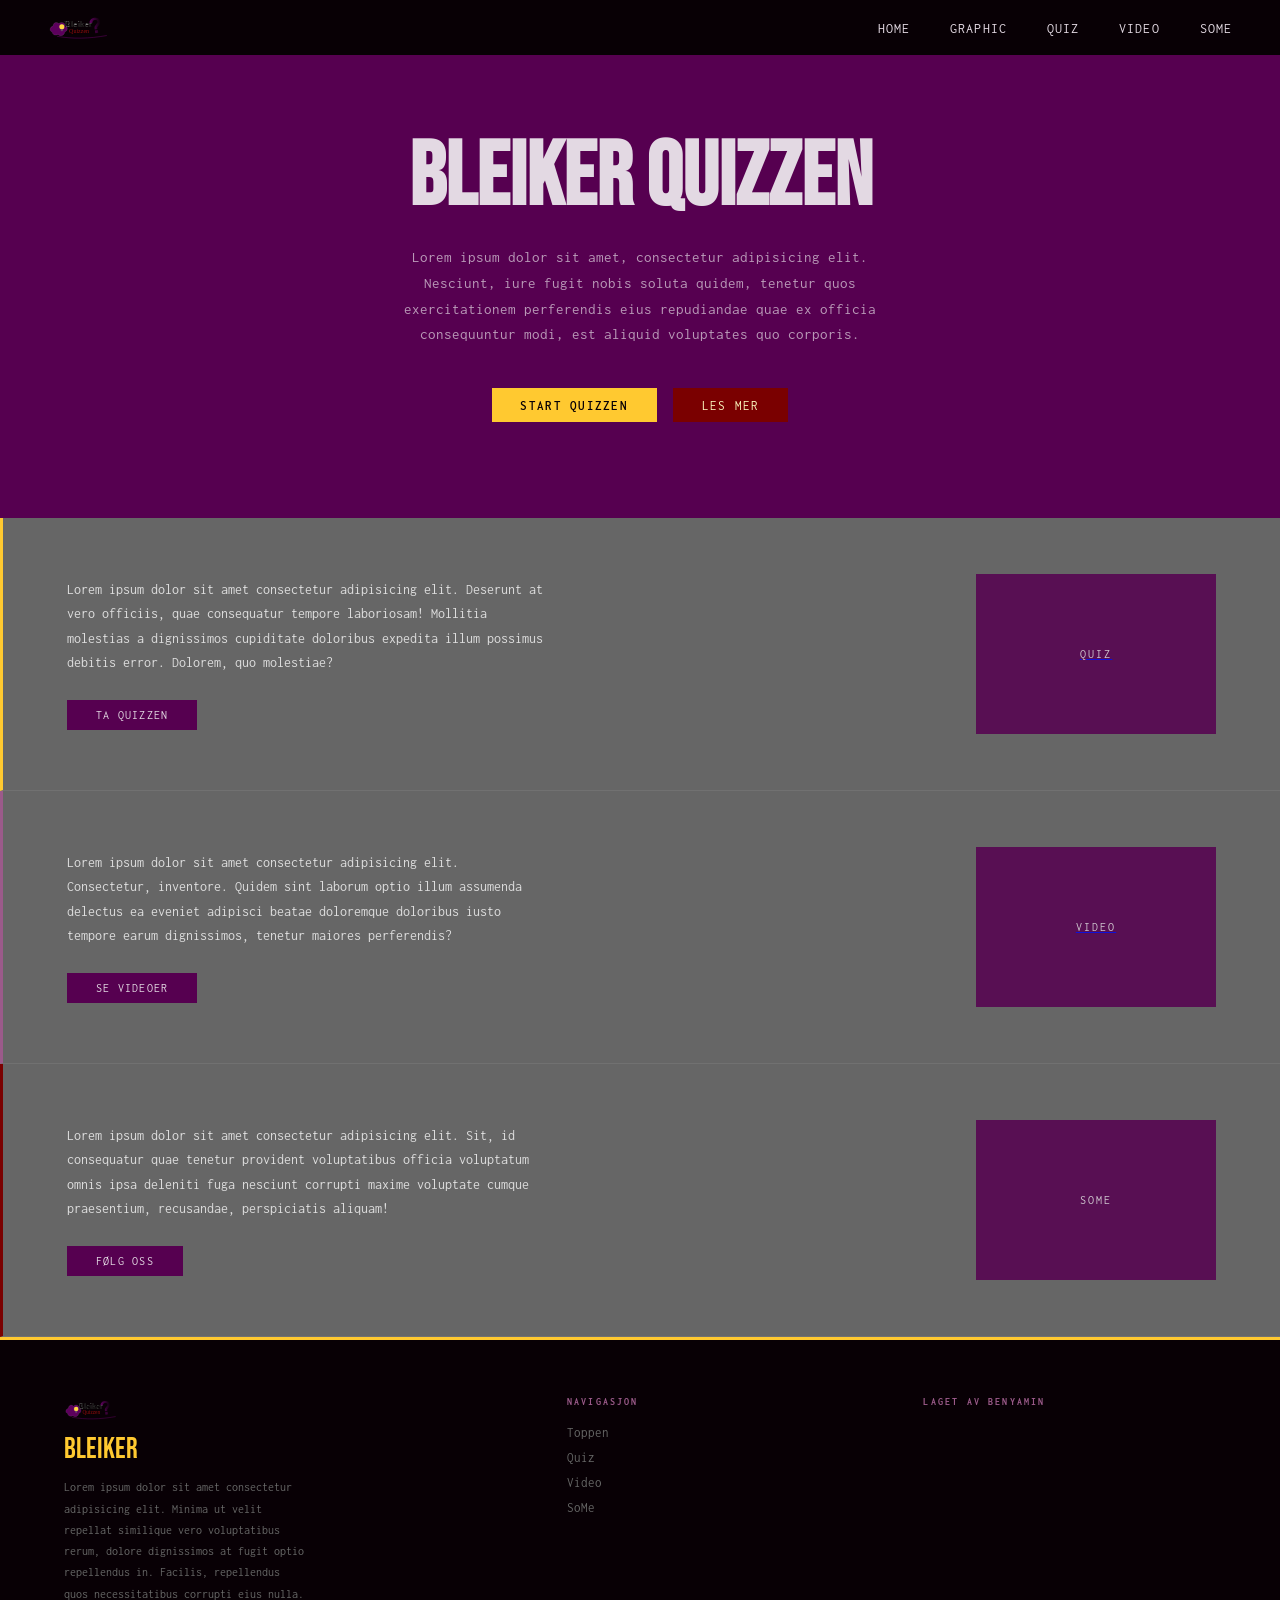
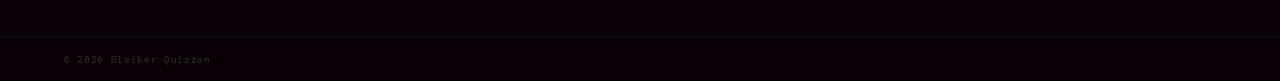
==== index.html @ 8be4f92f "first commit i forgot" ====
<html lang="en">
<head>
    <meta charset="UTF-8">
    <meta name="viewport" content="width=device-width, initial-scale=1.0">
    <title>Document</title>
    <link rel="stylesheet" href="./css/main.css">
</head>
<body>
    <!-- NAV -->
<nav>
    <a href="./index.html">
 <img src="./img/logo.svg" alt="logo" class="logo"/>
 </a>
  <ul class="nav-links">
    <li><a href="./index.html">Home</a></li>
    <li><a href="./html/graphic.html">Graphic</a></li>
    <li><a href="./html/quiz.html" class="nav-active">Quiz</a></li>
    <li><a href="./html/video.html">Video</a></li>
    <li><a href="./html/some.html">SoMe</a></li>
  </ul>
</nav>

<!-- HERO -->
<section class="hero">
  <h1>Bleiker Quizzen</h1>
  <p>
    Lorem ipsum dolor sit amet, consectetur adipisicing elit. Nesciunt, iure fugit nobis soluta quidem, tenetur quos exercitationem perferendis eius repudiandae quae ex officia consequuntur modi, est aliquid voluptates quo corporis.
  </p>
  <div class="hero-btns">
    <a href="./html/quiz.html" class="btn btn-hero">Start quizzen</a>
    <a href="#info" class="btn btn-hero2">Les mer</a>
  </div>
</section>

<!-- INFO ROWS -->
<section class="rows" id="info">

  <div class="row-item" id="quiz">
    <div class="row-text">
      <p>
        Lorem ipsum dolor sit amet consectetur adipisicing elit. Deserunt at vero officiis, quae consequatur tempore laboriosam! Mollitia molestias a dignissimos cupiditate doloribus expedita illum possimus debitis error. Dolorem, quo molestiae?
      </p>
      <a href="./html/quiz.html" class="btn-row">Ta quizzen</a>
    </div>
    <a href="./html/quiz.html">
    <div class="video-box">Quiz</div>
    </a>
  </div>

  <div class="row-item" id="video">
    <div class="row-text">
      <p>
     Lorem ipsum dolor sit amet consectetur adipisicing elit. Consectetur, inventore. Quidem sint laborum optio illum assumenda delectus ea eveniet adipisci beatae doloremque doloribus iusto tempore earum dignissimos, tenetur maiores perferendis?
      </p>
      <a href="./html/video.html" class="btn-row">Se videoer</a>
    </div>
    <a href="./html/video.html">
    <div class="video-box">Video</div>
    </a>
  </div>

  <div class="row-item" id="some">
    <div class="row-text">
      <p>
        Lorem ipsum dolor sit amet consectetur adipisicing elit. Sit, id consequatur quae tenetur provident voluptatibus officia voluptatum omnis ipsa deleniti fuga nesciunt corrupti maxime voluptate cumque praesentium, recusandae, perspiciatis aliquam!
      </p>
      <a href="#" class="btn-row">Følg oss</a>
    </div>
    <div class="video-box">SoMe</div>
  </div>

</section>

<!-- FOOTER -->
<footer>
  <div>
      <img src="./img/logo.svg" alt="logo" class="logo"/> 
      <div class="f-logo">Bleiker</div>
    <p class="f-sub">
      Lorem ipsum dolor sit amet consectetur adipisicing elit. Minima ut velit repellat similique vero voluptatibus rerum, dolore dignissimos at fugit optio repellendus in. Facilis, repellendus quos necessitatibus corrupti eius nulla.
    </p>
  </div>
  <div class="f-col">
    <h5>Navigasjon</h5>
    <ul>
        <li><a href="./index.html">Toppen</a></li>
        <li><a href="./html/quiz.html">Quiz</a></li>
        <li><a href="./html/video.html">Video</a></li>
      <li><a href="./html/some.html">SoMe</a></li>
    </ul>
  </div>
  <div class="f-col">
    <h5>laget av Benyamin</h5>
  </div>
</footer>
<div class="f-bottom">
  <p>© 2026 Bleiker Quizzen</p>
  
</div>

</body>
</html>
---- css/main.css ----
@import url('https://fonts.googleapis.com/css2?family=Bebas+Neue&family=Inconsolata:wght@300;400;600&display=swap');

/* ── VARIABLES ── */
:root {
  --yellow: #FFC930;
  --purple: #560050;
  --light:  #E3D9E3;
  --red:    #7A0000;
  --cream:  #FDFAC0;
  --grey:   #666666;
  --rose:   #9B5A8A;
  --black:  #080005;
}

/* ── RESET ── */
* { margin: 0; padding: 0; box-sizing: border-box; }
html { scroll-behavior: smooth; }

body {
  background: var(--black);
  color: var(--light);
  font-family: 'Inconsolata', monospace;
  font-weight: 400;
}

/* ── NAV ── */
nav {
  display: flex;
  align-items: center;
  justify-content: space-between;
  padding: 0 3rem;
  height: 56px;
  background: var(--black);
  border-bottom: 1px solid var(--purple);
  position: sticky;
  top: 0;
  z-index: 99;
}

nav .logo {
  height: 32px;
  width: auto;
}

.nav-links {
  display: flex;
  gap: 2.5rem;
  list-style: none;
}

.nav-links a {
  text-decoration: none;
  color: var(--light);
  font-size: 0.85rem;
  letter-spacing: 0.08em;
  text-transform: uppercase;
  transition: color .15s;
}

.nav-links a:hover { color: var(--yellow); }

/* ── HERO ── */
.hero {
  background: var(--purple);
  padding: 5rem 3rem 6rem;
  text-align: center;
}

.hero h1 {
  font-family: 'Bebas Neue', sans-serif;
  font-size: clamp(3rem, 7vw, 6rem);
  color: var(--light);
  line-height: 0.95;
  margin-bottom: 1.5rem;
}

.hero p {
  font-size: 0.92rem;
  color: var(--light);
  line-height: 1.75;
  max-width: 500px;
  margin: 0 auto 2.5rem;
  opacity: 0.7;
}

.hero-btns {
  display: flex;
  gap: 1rem;
  justify-content: center;
  flex-wrap: wrap;
}

/* ── BUTTONS ── */
.btn {
  font-family: 'Inconsolata', monospace;
  font-size: 0.8rem;
  letter-spacing: 0.1em;
  text-transform: uppercase;
  padding: 0.65rem 1.8rem;
  border: none;
  cursor: pointer;
  text-decoration: none;
  display: inline-block;
  transition: opacity .15s, transform .1s;
}

.btn:hover { opacity: 0.82; transform: translateY(-1px); }

.btn-hero  { background: var(--yellow); color: var(--black); font-weight: 600; }
.btn-hero2 { background: var(--red);    color: var(--cream); }

/* ── ROWS SECTION ── */
.rows {
  background: var(--grey);
}

.row-item {
  display: grid;
  grid-template-columns: 1fr auto;
  gap: 3rem;
  align-items: center;
  padding: 3.5rem 4rem;
  border-bottom: 1px solid rgba(255,255,255,0.07);
}

/* #quiz, #video, #some are already handled by .row-item */
#quiz  { border-left: 3px solid var(--yellow); }
#video { border-left: 3px solid var(--rose); }
#some  { border-left: 3px solid var(--red); }

.row-text p {
  font-size: 0.85rem;
  line-height: 1.8;
  color: #ddd;
  max-width: 480px;
  margin-bottom: 1.5rem;
}

.btn-row {
  background: var(--purple);
  color: var(--light);
  font-family: 'Inconsolata', monospace;
  font-size: 0.78rem;
  letter-spacing: 0.1em;
  text-transform: uppercase;
  padding: 0.55rem 1.8rem;
  border: none;
  cursor: pointer;
  text-decoration: none;
  display: inline-block;
  transition: background .15s;
}

.btn-row:hover { background: var(--rose); }

.video-box {
  width: 240px;
  height: 160px;
  background: var(--purple);
  display: flex;
  align-items: center;
  justify-content: center;
  flex-shrink: 0;
  color: var(--light);
  font-size: 0.72rem;
  letter-spacing: 0.18em;
  text-transform: uppercase;
  opacity: 0.85;
}

/* ── FOOTER ── */
footer {
  background: var(--black);
  border-top: 3px solid var(--yellow);
  padding: 3.5rem 4rem 2rem;
  display: grid;
  grid-template-columns: 1.5fr 1fr 1fr;
  gap: 4rem;
}

footer .logo {
  height: 28px;
  width: auto;
  margin-bottom: 0.5rem;
  display: block;
}

.f-logo {
  font-family: 'Bebas Neue', sans-serif;
  font-size: 1.8rem;
  color: var(--yellow);
  margin-bottom: 0.6rem;
}

.f-sub {
  font-size: 0.78rem;
  color: var(--grey);
  line-height: 1.7;
  max-width: 240px;
}

.f-col h5 {
  font-size: 0.62rem;
  letter-spacing: 0.22em;
  text-transform: uppercase;
  color: var(--rose);
  margin-bottom: 1rem;
}

.f-col ul { list-style: none; }
.f-col li { margin-bottom: 0.5rem; }

.f-col a {
  text-decoration: none;
  color: var(--grey);
  font-size: 0.82rem;
  transition: color .15s;
}

.f-col a:hover { color: var(--yellow); }

/* ── FOOTER BOTTOM BAR ── */
.f-bottom {
  background: var(--black);
  border-top: 1px solid rgba(255,255,255,0.05);
  padding: 1rem 4rem;
}

.f-bottom p {
  font-size: 0.7rem;
  color: rgba(255,255,255,0.18);
  letter-spacing: 0.06em;
}

/* ── RESPONSIVE ── */
@media (max-width: 768px) {
  nav { padding: 0 1.2rem; }
  .nav-links { gap: 1.2rem; }

  .hero { padding: 4rem 1.5rem 5rem; }

  .row-item {
    grid-template-columns: 1fr;
    padding: 2.5rem 1.5rem;
  }

  .video-box { width: 100%; height: 140px; }

  footer {
    grid-template-columns: 1fr;
    padding: 2.5rem 1.5rem;
    gap: 2rem;
  }

  .f-bottom { padding: 1rem 1.5rem; }
}
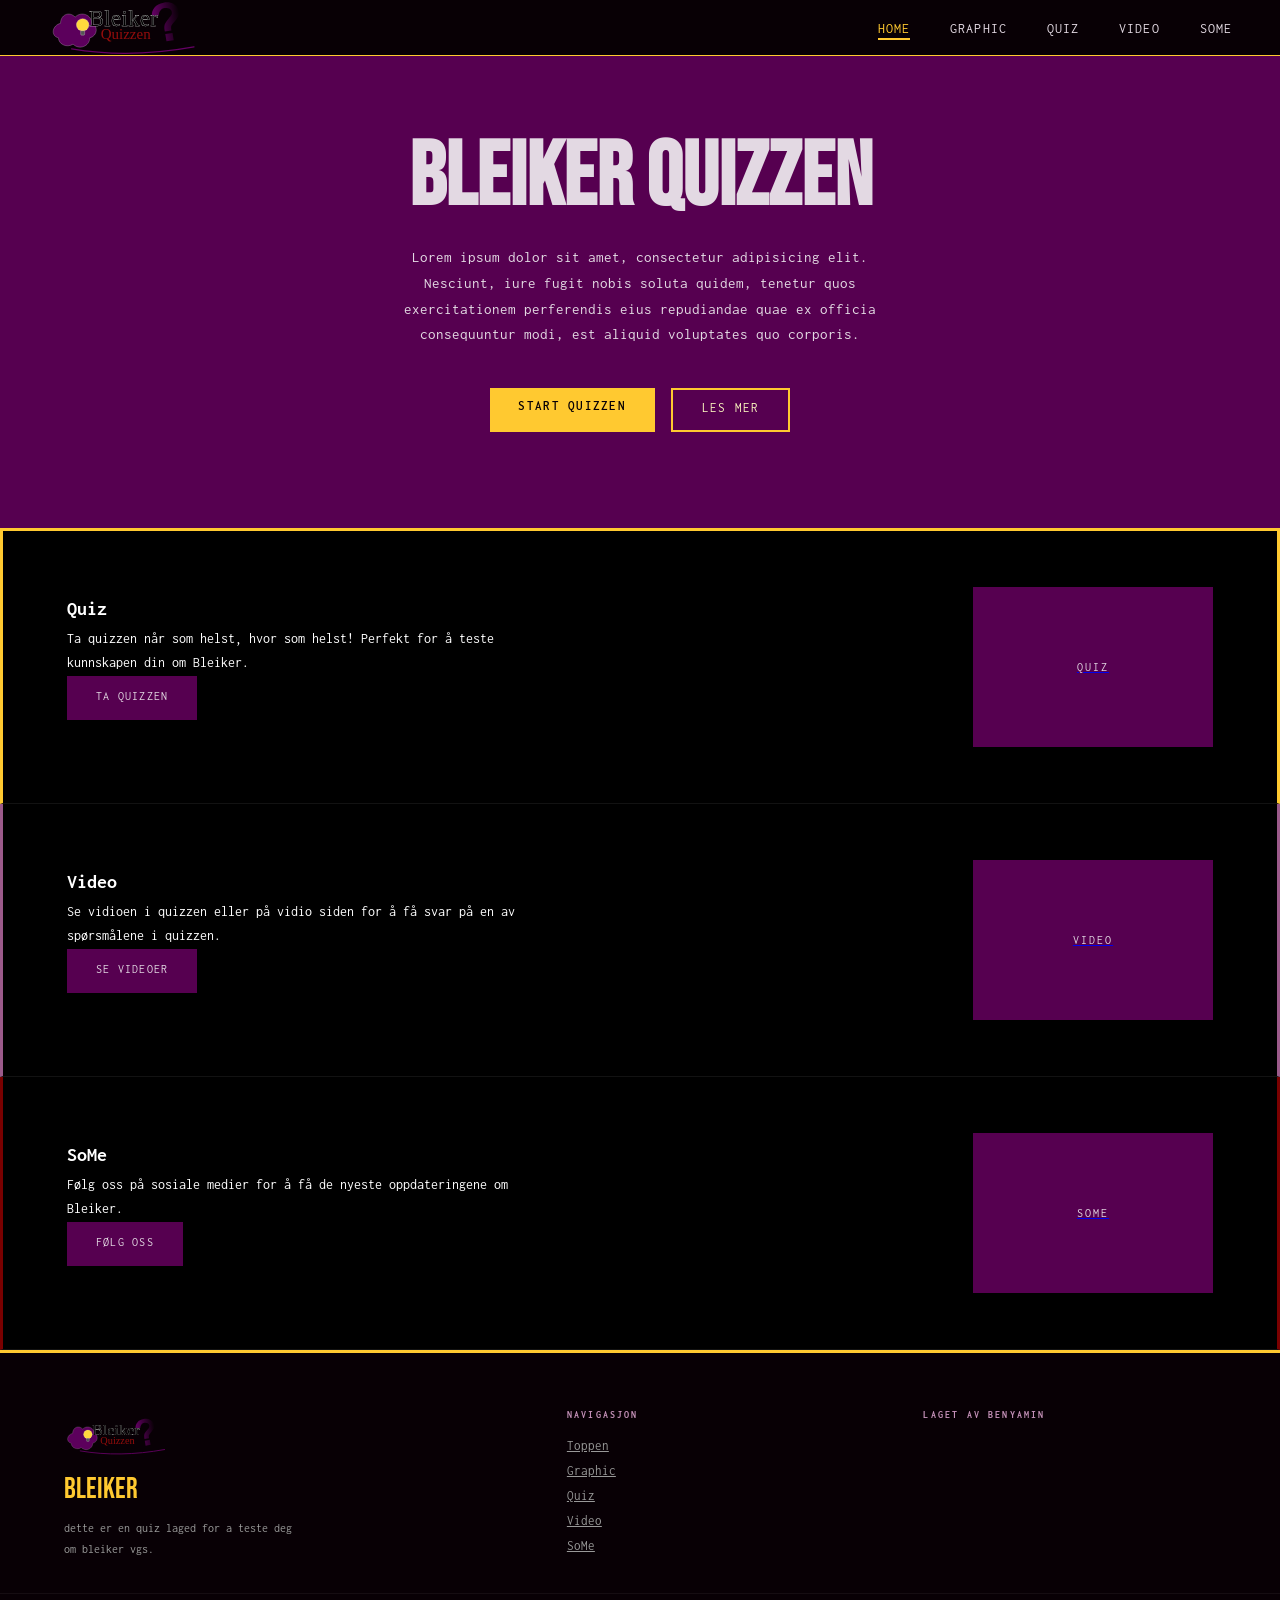
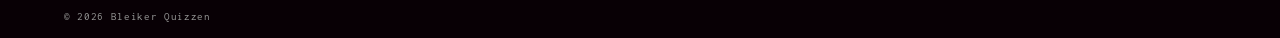
==== commit ebf86708: "done with almost evrytinggg" ====
--- a/index.html
+++ b/index.html
@@ -12,9 +12,9 @@
  <img src="./img/logo.svg" alt="logo" class="logo"/>
  </a>
   <ul class="nav-links">
-    <li><a href="./index.html">Home</a></li>
+    <li><a href="./index.html" class="nav-active">Home</a></li>
     <li><a href="./html/graphic.html">Graphic</a></li>
-    <li><a href="./html/quiz.html" class="nav-active">Quiz</a></li>
+    <li><a href="./html/quiz.html" ">Quiz</a></li>
     <li><a href="./html/video.html">Video</a></li>
     <li><a href="./html/some.html">SoMe</a></li>
   </ul>
@@ -37,9 +37,8 @@
 
   <div class="row-item" id="quiz">
     <div class="row-text">
-      <p>
-        Lorem ipsum dolor sit amet consectetur adipisicing elit. Deserunt at vero officiis, quae consequatur tempore laboriosam! Mollitia molestias a dignissimos cupiditate doloribus expedita illum possimus debitis error. Dolorem, quo molestiae?
-      </p>
+      <h1>Quiz</h1>
+      <p>Ta quizzen når som helst, hvor som helst! Perfekt for å teste kunnskapen din om Bleiker.</p>
       <a href="./html/quiz.html" class="btn-row">Ta quizzen</a>
     </div>
     <a href="./html/quiz.html">
@@ -49,8 +48,9 @@
 
   <div class="row-item" id="video">
     <div class="row-text">
+      <h1>Video</h1>
       <p>
-     Lorem ipsum dolor sit amet consectetur adipisicing elit. Consectetur, inventore. Quidem sint laborum optio illum assumenda delectus ea eveniet adipisci beatae doloremque doloribus iusto tempore earum dignissimos, tenetur maiores perferendis?
+     Se vidioen i quizzen eller på vidio siden for å få svar på en av spørsmålene i quizzen.
       </p>
       <a href="./html/video.html" class="btn-row">Se videoer</a>
     </div>
@@ -61,12 +61,15 @@
 
   <div class="row-item" id="some">
     <div class="row-text">
+      <h1>SoMe</h1>
       <p>
-        Lorem ipsum dolor sit amet consectetur adipisicing elit. Sit, id consequatur quae tenetur provident voluptatibus officia voluptatum omnis ipsa deleniti fuga nesciunt corrupti maxime voluptate cumque praesentium, recusandae, perspiciatis aliquam!
+        Følg oss på sosiale medier for å få de nyeste oppdateringene om Bleiker.
       </p>
-      <a href="#" class="btn-row">Følg oss</a>
+      <a href="./html/some.html" class="btn-row">Følg oss</a>
     </div>
+    <a href="./html/some.html">
     <div class="video-box">SoMe</div>
+    </a>
   </div>
 
 </section>
@@ -77,13 +80,14 @@
       <img src="./img/logo.svg" alt="logo" class="logo"/> 
       <div class="f-logo">Bleiker</div>
     <p class="f-sub">
-      Lorem ipsum dolor sit amet consectetur adipisicing elit. Minima ut velit repellat similique vero voluptatibus rerum, dolore dignissimos at fugit optio repellendus in. Facilis, repellendus quos necessitatibus corrupti eius nulla.
+      dette er en quiz laged for a teste deg om bleiker vgs.
     </p>
   </div>
   <div class="f-col">
     <h5>Navigasjon</h5>
     <ul>
         <li><a href="./index.html">Toppen</a></li>
+        <li><a href="./html/graphic.html">Graphic</a></li>
         <li><a href="./html/quiz.html">Quiz</a></li>
         <li><a href="./html/video.html">Video</a></li>
       <li><a href="./html/some.html">SoMe</a></li>
--- a/css/main.css
+++ b/css/main.css
@@ -1,29 +1,53 @@
-@import url('https://fonts.googleapis.com/css2?family=Bebas+Neue&family=Inconsolata:wght@300;400;600&display=swap');
-
-/* ── VARIABLES ── */
+@import url("https://fonts.googleapis.com/css2?family=Bebas+Neue&family=Inconsolata:wght@300;400;600&display=swap");
+
 :root {
-  --yellow: #FFC930;
+  --yellow: #ffc930;
   --purple: #560050;
-  --light:  #E3D9E3;
-  --red:    #7A0000;
-  --cream:  #FDFAC0;
-  --grey:   #666666;
-  --rose:   #9B5A8A;
-  --black:  #080005;
-}
-
-/* ── RESET ── */
-* { margin: 0; padding: 0; box-sizing: border-box; }
-html { scroll-behavior: smooth; }
+  --light: #e3d9e3;
+  --red: #7a0000;
+  --cream: #fdfac0;
+  --grey: #666666;
+  --rose: #9b5a8a;
+  --black: #080005;
+}
+
+* {
+  margin: 0;
+  padding: 0;
+  box-sizing: border-box;
+}
+html {
+  scroll-behavior: smooth;
+}
 
 body {
   background: var(--black);
   color: var(--light);
-  font-family: 'Inconsolata', monospace;
+  font-family: "Inconsolata", monospace;
   font-weight: 400;
 }
 
-/* ── NAV ── */
+.skip-link {
+  position: absolute;
+  left: 1rem;
+  top: -100%;
+  background: var(--yellow);
+  color: var(--black);
+  padding: 0.5rem 1rem;
+  font-weight: 600;
+  text-decoration: none;
+  z-index: 999;
+}
+.skip-link:focus {
+  top: 0;
+}
+
+/* visible focus ring on everything interactive */
+:focus-visible {
+  outline: 3px solid var(--yellow);
+  outline-offset: 3px;
+}
+
 nav {
   display: flex;
   align-items: center;
@@ -31,14 +55,14 @@
   padding: 0 3rem;
   height: 56px;
   background: var(--black);
-  border-bottom: 1px solid var(--purple);
+  border-bottom: 1px solid var(--yellow);
   position: sticky;
   top: 0;
   z-index: 99;
 }
 
 nav .logo {
-  height: 32px;
+  height: 80px;
   width: auto;
 }
 
@@ -54,20 +78,29 @@
   font-size: 0.85rem;
   letter-spacing: 0.08em;
   text-transform: uppercase;
-  transition: color .15s;
-}
-
-.nav-links a:hover { color: var(--yellow); }
-
-/* ── HERO ── */
+  transition: color 0.15s;
+}
+
+.nav-links a:hover {
+  color: var(--yellow);
+  text-decoration: underline;
+}
+
+.nav-links a.nav-active {
+  color: var(--yellow);
+  border-bottom: 2px solid var(--yellow);
+  padding-bottom: 2px;
+}
+
 .hero {
   background: var(--purple);
   padding: 5rem 3rem 6rem;
   text-align: center;
+  border-bottom: 3px solid var(--yellow);
 }
 
 .hero h1 {
-  font-family: 'Bebas Neue', sans-serif;
+  font-family: "Bebas Neue", sans-serif;
   font-size: clamp(3rem, 7vw, 6rem);
   color: var(--light);
   line-height: 0.95;
@@ -80,7 +113,6 @@
   line-height: 1.75;
   max-width: 500px;
   margin: 0 auto 2.5rem;
-  opacity: 0.7;
 }
 
 .hero-btns {
@@ -90,9 +122,8 @@
   flex-wrap: wrap;
 }
 
-/* ── BUTTONS ── */
 .btn {
-  font-family: 'Inconsolata', monospace;
+  font-family: "Inconsolata", monospace;
   font-size: 0.8rem;
   letter-spacing: 0.1em;
   text-transform: uppercase;
@@ -101,17 +132,32 @@
   cursor: pointer;
   text-decoration: none;
   display: inline-block;
-  transition: opacity .15s, transform .1s;
-}
-
-.btn:hover { opacity: 0.82; transform: translateY(-1px); }
-
-.btn-hero  { background: var(--yellow); color: var(--black); font-weight: 600; }
-.btn-hero2 { background: var(--red);    color: var(--cream); }
-
-/* ── ROWS SECTION ── */
+  transition:
+    opacity 0.15s,
+    transform 0.1s;
+  min-height: 44px;
+  min-width: 44px;
+}
+
+.btn:hover {
+  opacity: 0.82;
+  transform: translateY(-1px);
+}
+
+.btn-hero {
+  background: var(--yellow);
+  color: var(--black);
+  font-weight: 600;
+}
+
+.btn-hero2 {
+  background: transparent;
+  color: var(--cream);
+  border: 2px solid var(--yellow);
+}
+
 .rows {
-  background: var(--grey);
+  background-color: #000000;
 }
 
 .row-item {
@@ -120,18 +166,32 @@
   gap: 3rem;
   align-items: center;
   padding: 3.5rem 4rem;
-  border-bottom: 1px solid rgba(255,255,255,0.07);
-}
-
-/* #quiz, #video, #some are already handled by .row-item */
-#quiz  { border-left: 3px solid var(--yellow); }
-#video { border-left: 3px solid var(--rose); }
-#some  { border-left: 3px solid var(--red); }
-
-.row-text p {
+  border-bottom: 1px solid rgba(255, 255, 255, 0.07);
+}
+
+#quiz {
+  border-left: 3px solid var(--yellow);
+}
+#video {
+  border-left: 3px solid var(--rose);
+}
+#some {
+  border-left: 3px solid var(--red);
+}
+#quiz {
+  border-right: 3px solid var(--yellow);
+}
+#video {
+  border-right: 3px solid var(--rose);
+}
+#some {
+  border-right: 3px solid var(--red);
+}
+
+.row-text {
   font-size: 0.85rem;
   line-height: 1.8;
-  color: #ddd;
+  color: #ffffff;
   max-width: 480px;
   margin-bottom: 1.5rem;
 }
@@ -139,7 +199,7 @@
 .btn-row {
   background: var(--purple);
   color: var(--light);
-  font-family: 'Inconsolata', monospace;
+  font-family: "Inconsolata", monospace;
   font-size: 0.78rem;
   letter-spacing: 0.1em;
   text-transform: uppercase;
@@ -148,10 +208,13 @@
   cursor: pointer;
   text-decoration: none;
   display: inline-block;
-  transition: background .15s;
-}
-
-.btn-row:hover { background: var(--rose); }
+  transition: background 0.15s;
+  min-height: 44px;
+}
+
+.btn-row:hover {
+  background: var(--rose);
+}
 
 .video-box {
   width: 240px;
@@ -165,10 +228,8 @@
   font-size: 0.72rem;
   letter-spacing: 0.18em;
   text-transform: uppercase;
-  opacity: 0.85;
-}
-
-/* ── FOOTER ── */
+}
+
 footer {
   background: var(--black);
   border-top: 3px solid var(--yellow);
@@ -179,14 +240,14 @@
 }
 
 footer .logo {
-  height: 28px;
+  height: 55px;
   width: auto;
   margin-bottom: 0.5rem;
   display: block;
 }
 
 .f-logo {
-  font-family: 'Bebas Neue', sans-serif;
+  font-family: "Bebas Neue", sans-serif;
   font-size: 1.8rem;
   color: var(--yellow);
   margin-bottom: 0.6rem;
@@ -194,7 +255,7 @@
 
 .f-sub {
   font-size: 0.78rem;
-  color: var(--grey);
+  color: #999999;
   line-height: 1.7;
   max-width: 240px;
 }
@@ -203,54 +264,64 @@
   font-size: 0.62rem;
   letter-spacing: 0.22em;
   text-transform: uppercase;
-  color: var(--rose);
+  color: #c490b8;
   margin-bottom: 1rem;
 }
 
-.f-col ul { list-style: none; }
-.f-col li { margin-bottom: 0.5rem; }
+.f-col ul {
+  list-style: none;
+}
+.f-col li {
+  margin-bottom: 0.5rem;
+}
 
 .f-col a {
-  text-decoration: none;
-  color: var(--grey);
+  text-decoration: underline;
+  color: #999999;
   font-size: 0.82rem;
-  transition: color .15s;
-}
-
-.f-col a:hover { color: var(--yellow); }
-
-/* ── FOOTER BOTTOM BAR ── */
+  transition: color 0.15s;
+}
+
+.f-col a:hover {
+  color: var(--yellow);
+}
+
 .f-bottom {
   background: var(--black);
-  border-top: 1px solid rgba(255,255,255,0.05);
+  border-top: 1px solid rgba(255, 255, 255, 0.05);
   padding: 1rem 4rem;
 }
 
 .f-bottom p {
   font-size: 0.7rem;
-  color: rgba(255,255,255,0.18);
+  color: #999999;
   letter-spacing: 0.06em;
 }
 
-/* ── RESPONSIVE ── */
 @media (max-width: 768px) {
-  nav { padding: 0 1.2rem; }
-  .nav-links { gap: 1.2rem; }
-
-  .hero { padding: 4rem 1.5rem 5rem; }
-
+  nav {
+    padding: 0 1.2rem;
+  }
+  .nav-links {
+    gap: 1.2rem;
+  }
+  .hero {
+    padding: 4rem 1.5rem 5rem;
+  }
   .row-item {
     grid-template-columns: 1fr;
     padding: 2.5rem 1.5rem;
   }
-
-  .video-box { width: 100%; height: 140px; }
-
+  .video-box {
+    width: 100%;
+    height: 140px;
+  }
   footer {
     grid-template-columns: 1fr;
     padding: 2.5rem 1.5rem;
     gap: 2rem;
   }
-
-  .f-bottom { padding: 1rem 1.5rem; }
-}+  .f-bottom {
+    padding: 1rem 1.5rem;
+  }
+}
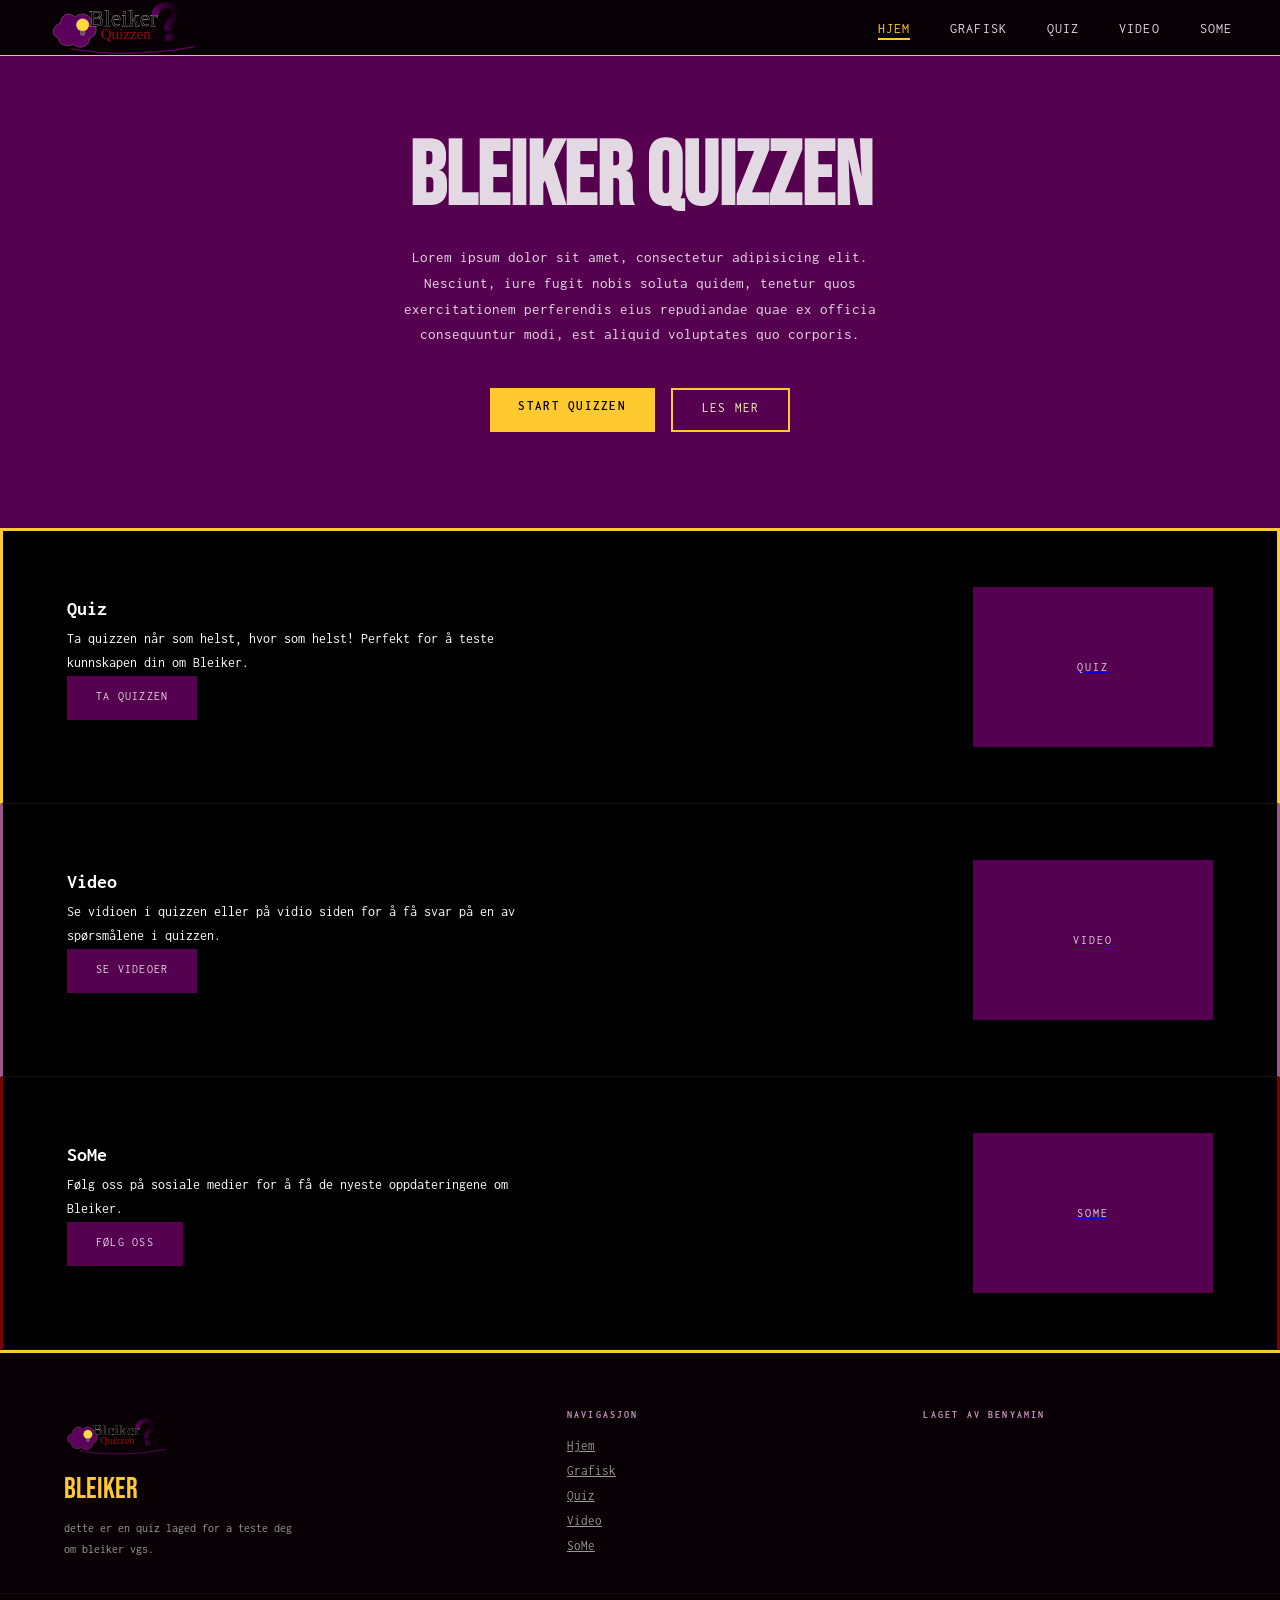
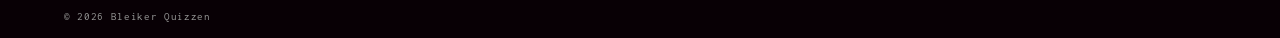
==== commit 7c39ef69: "legget til leaderbord" ====
--- a/index.html
+++ b/index.html
@@ -12,8 +12,8 @@
  <img src="./img/logo.svg" alt="logo" class="logo"/>
  </a>
   <ul class="nav-links">
-    <li><a href="./index.html" class="nav-active">Home</a></li>
-    <li><a href="./html/graphic.html">Graphic</a></li>
+    <li><a href="./index.html" class="nav-active">hjem</a></li>
+    <li><a href="./html/graphic.html">Grafisk</a></li>
     <li><a href="./html/quiz.html" ">Quiz</a></li>
     <li><a href="./html/video.html">Video</a></li>
     <li><a href="./html/some.html">SoMe</a></li>
@@ -86,8 +86,8 @@
   <div class="f-col">
     <h5>Navigasjon</h5>
     <ul>
-        <li><a href="./index.html">Toppen</a></li>
-        <li><a href="./html/graphic.html">Graphic</a></li>
+        <li><a href="./index.html">Hjem</a></li>
+        <li><a href="./html/graphic.html">Grafisk</a></li>
         <li><a href="./html/quiz.html">Quiz</a></li>
         <li><a href="./html/video.html">Video</a></li>
       <li><a href="./html/some.html">SoMe</a></li>
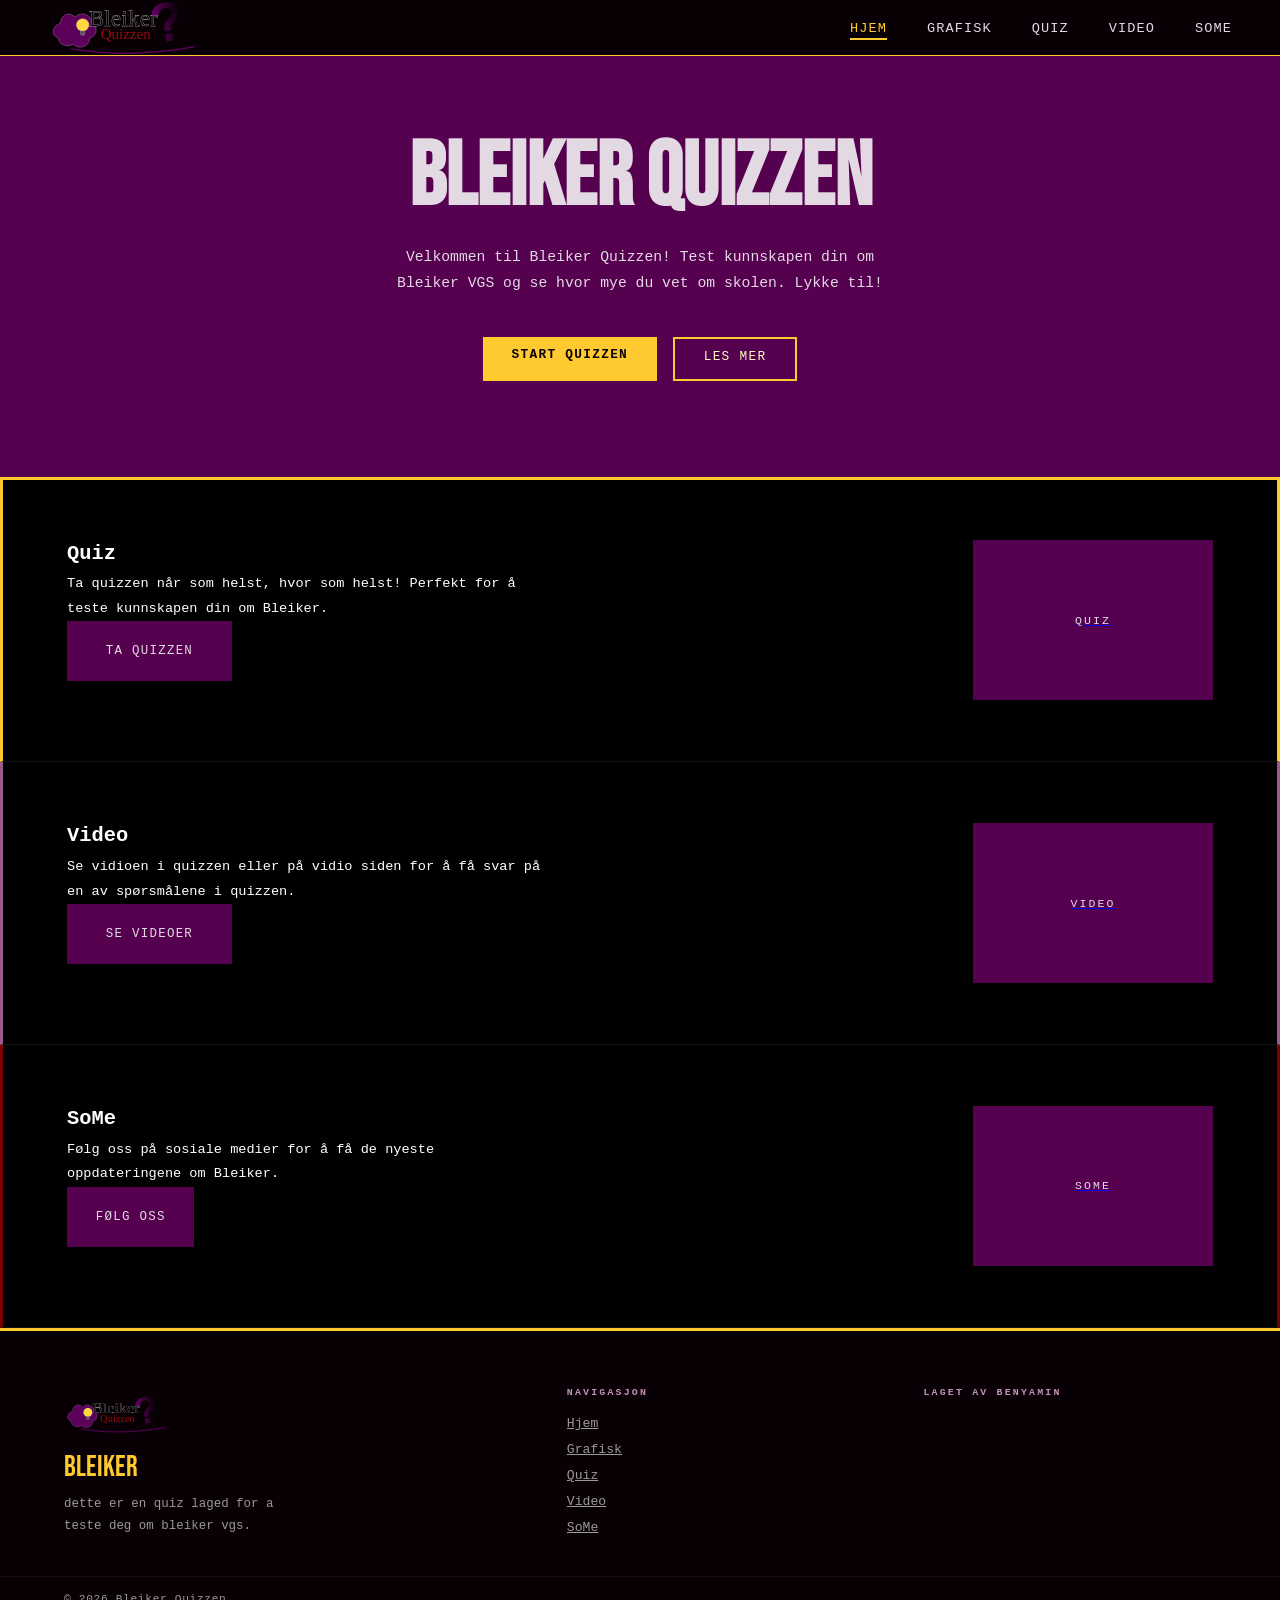
==== commit c95cfda2: "uhh" ====
--- a/index.html
+++ b/index.html
@@ -24,7 +24,7 @@
 <section class="hero">
   <h1>Bleiker Quizzen</h1>
   <p>
-    Lorem ipsum dolor sit amet, consectetur adipisicing elit. Nesciunt, iure fugit nobis soluta quidem, tenetur quos exercitationem perferendis eius repudiandae quae ex officia consequuntur modi, est aliquid voluptates quo corporis.
+  Velkommen til Bleiker Quizzen! Test kunnskapen din om Bleiker VGS og se hvor mye du vet om skolen. Lykke til!
   </p>
   <div class="hero-btns">
     <a href="./html/quiz.html" class="btn btn-hero">Start quizzen</a>
@@ -39,7 +39,7 @@
     <div class="row-text">
       <h1>Quiz</h1>
       <p>Ta quizzen når som helst, hvor som helst! Perfekt for å teste kunnskapen din om Bleiker.</p>
-      <a href="./html/quiz.html" class="btn-row">Ta quizzen</a>
+      <a href="./html/quiz.html" class="btn-row"><p>Ta quizzen</p></a>
     </div>
     <a href="./html/quiz.html">
     <div class="video-box">Quiz</div>
@@ -52,7 +52,7 @@
       <p>
      Se vidioen i quizzen eller på vidio siden for å få svar på en av spørsmålene i quizzen.
       </p>
-      <a href="./html/video.html" class="btn-row">Se videoer</a>
+      <a href="./html/video.html" class="btn-row"><p>Se videoer</p></a>
     </div>
     <a href="./html/video.html">
     <div class="video-box">Video</div>
@@ -65,7 +65,7 @@
       <p>
         Følg oss på sosiale medier for å få de nyeste oppdateringene om Bleiker.
       </p>
-      <a href="./html/some.html" class="btn-row">Følg oss</a>
+      <a href="./html/some.html" class="btn-row"><p></p>Følg oss</p></a>
     </div>
     <a href="./html/some.html">
     <div class="video-box">SoMe</div>
--- a/css/main.css
+++ b/css/main.css
@@ -1,4 +1,4 @@
-@import url("https://fonts.googleapis.com/css2?family=Bebas+Neue&family=Inconsolata:wght@300;400;600&display=swap");
+
 
 :root {
   --yellow: #ffc930;
@@ -194,6 +194,7 @@
   color: #ffffff;
   max-width: 480px;
   margin-bottom: 1.5rem;
+  text-align: left;
 }
 
 .btn-row {
@@ -209,11 +210,16 @@
   text-decoration: none;
   display: inline-block;
   transition: background 0.15s;
-  min-height: 44px;
+  min-height: 30px;
+  min-width: 30px;
 }
 
 .btn-row:hover {
   background: var(--rose);
+}
+
+.btn-row p {
+  margin: 10;
 }
 
 .video-box {
@@ -325,3 +331,10 @@
     padding: 1rem 1.5rem;
   }
 }
+
+@font-face {
+  font-family: 'Bebas Neue';
+  src: url('../fonts/BebasNeue-Regular.ttf') format('truetype');
+  font-weight: normal;
+  font-style: normal;
+}
